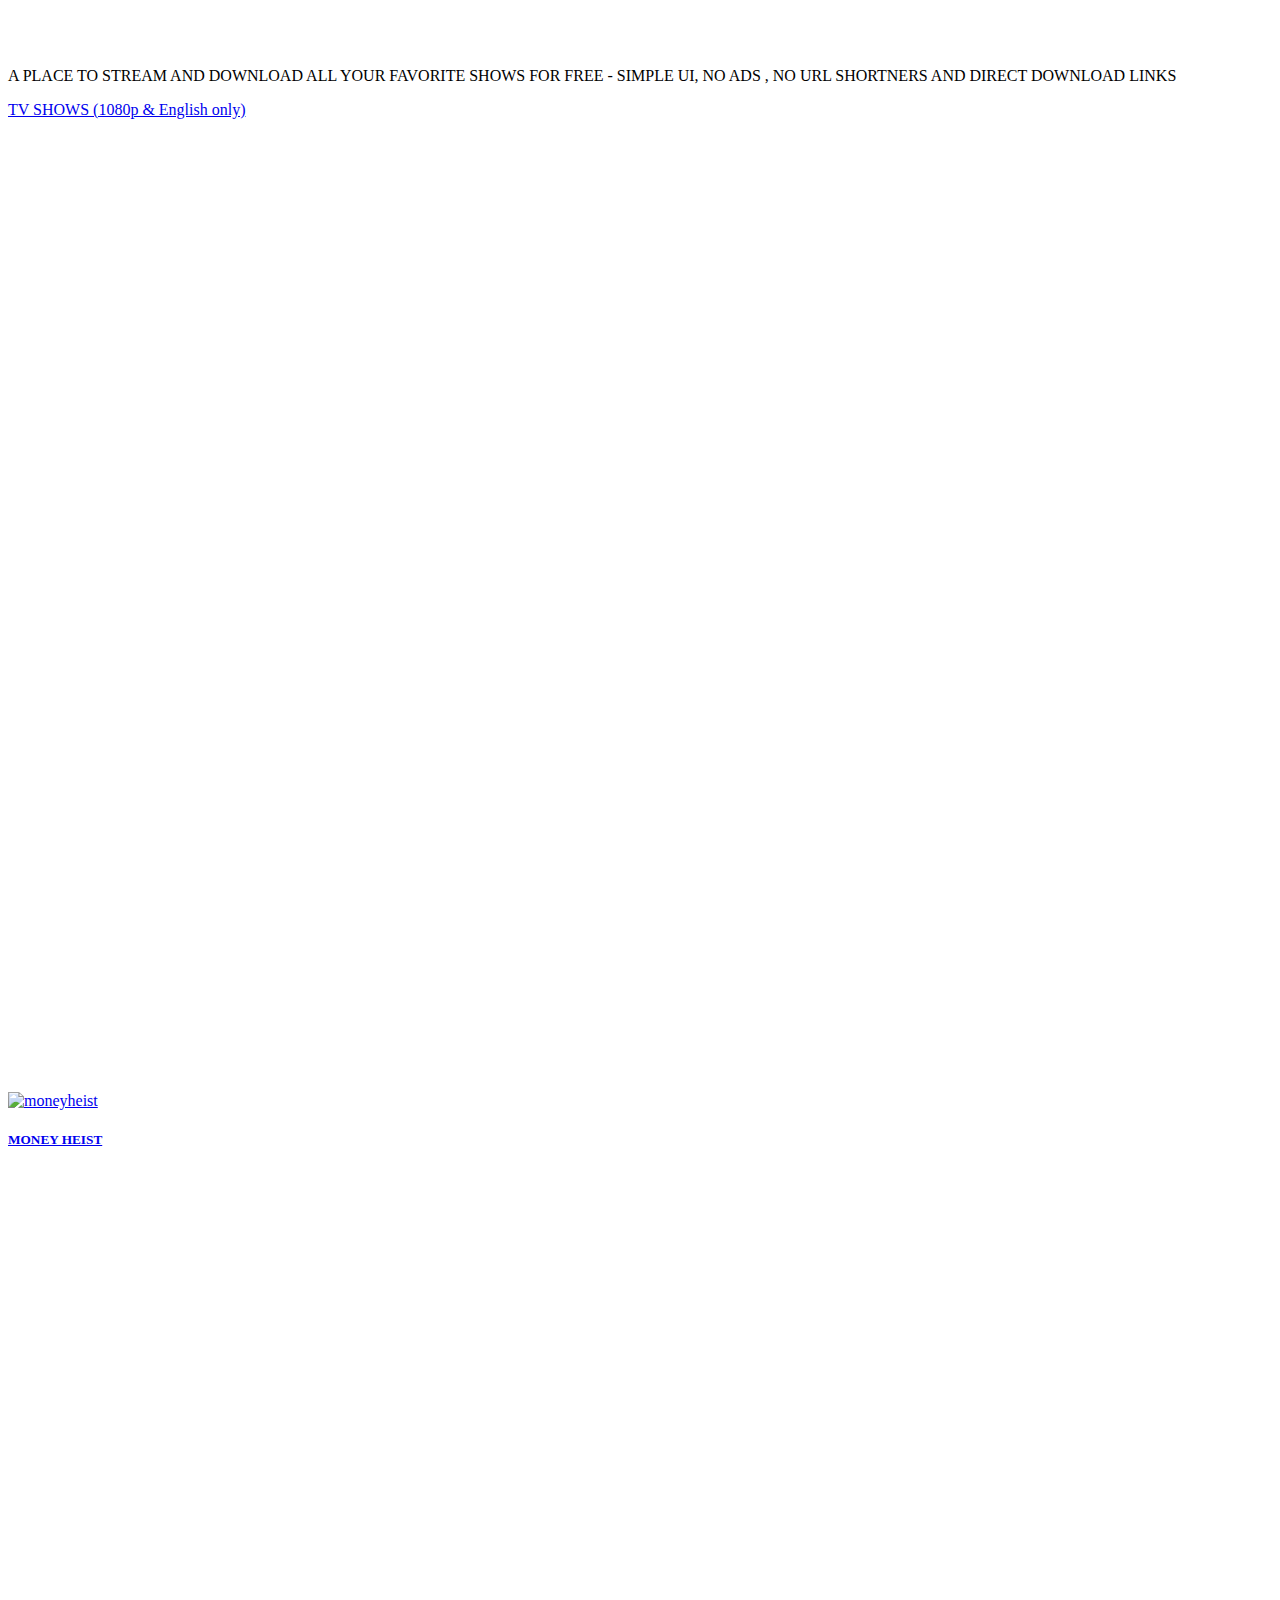
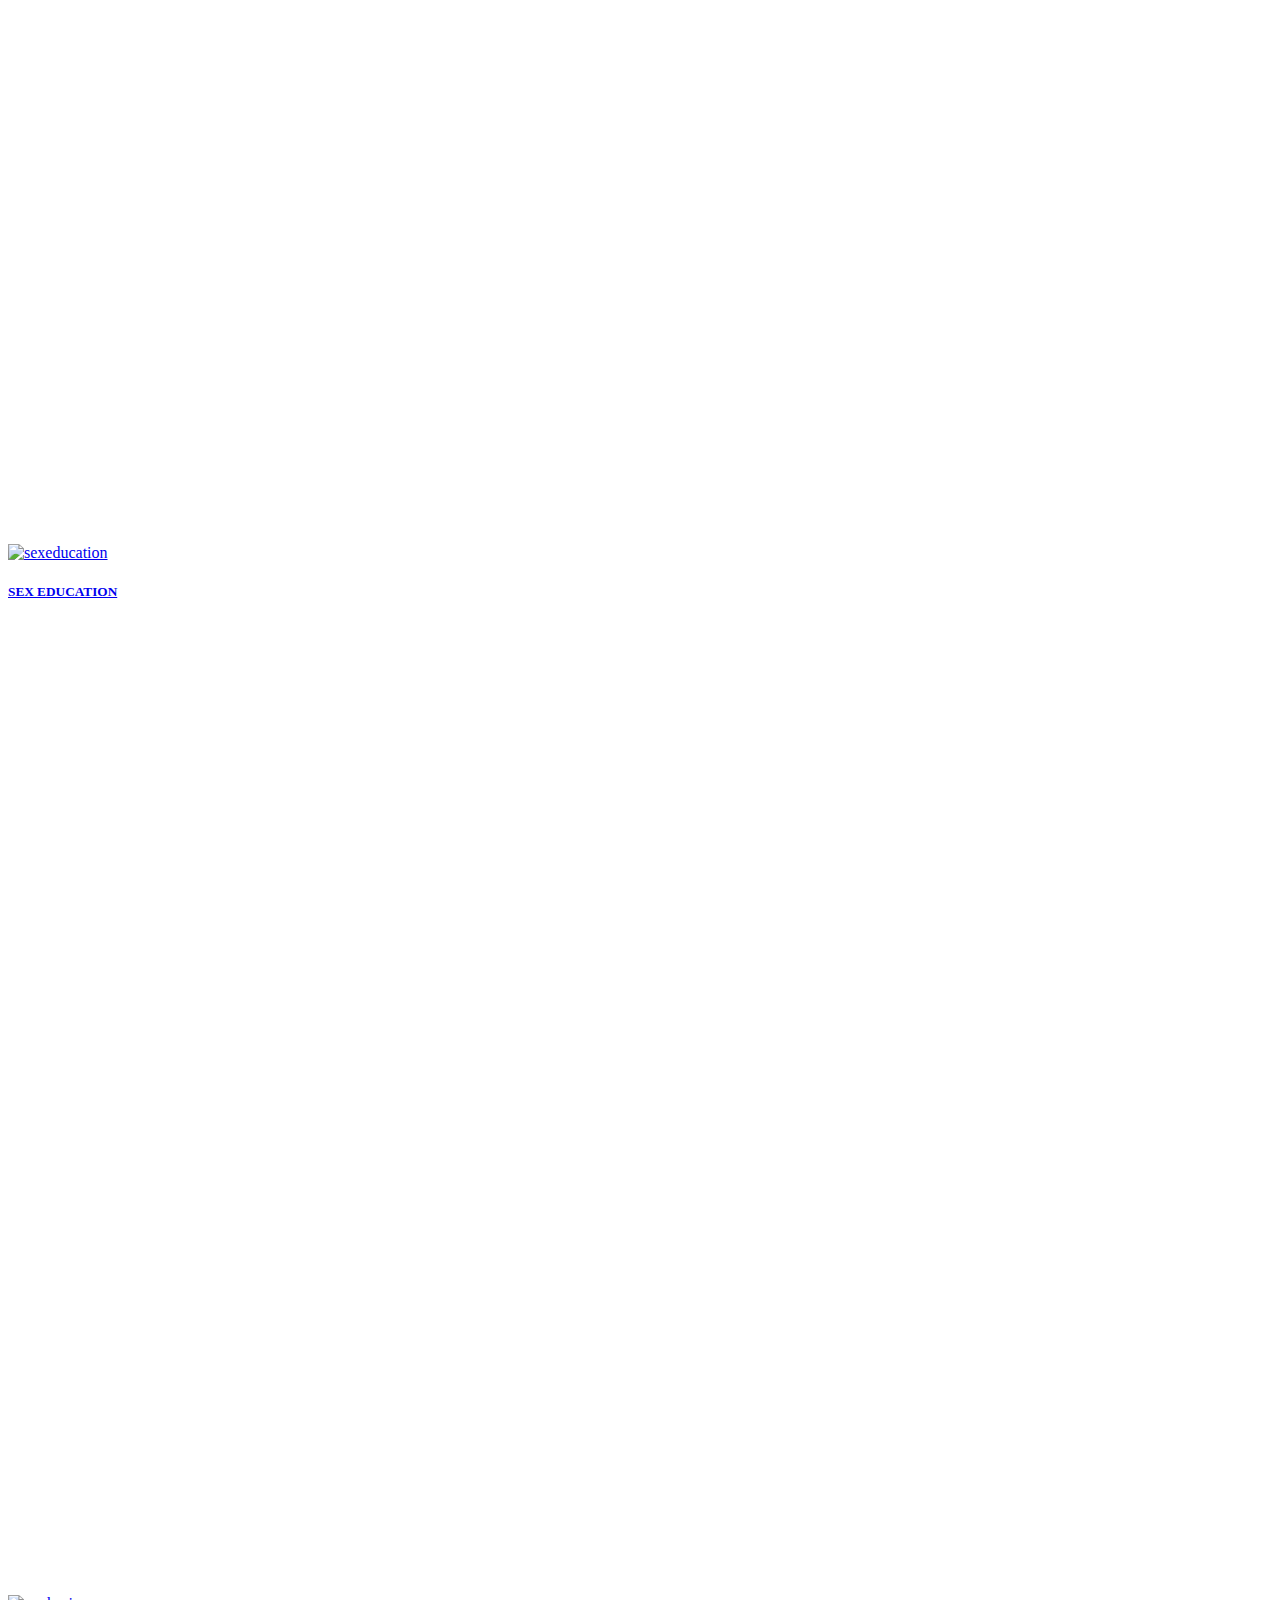
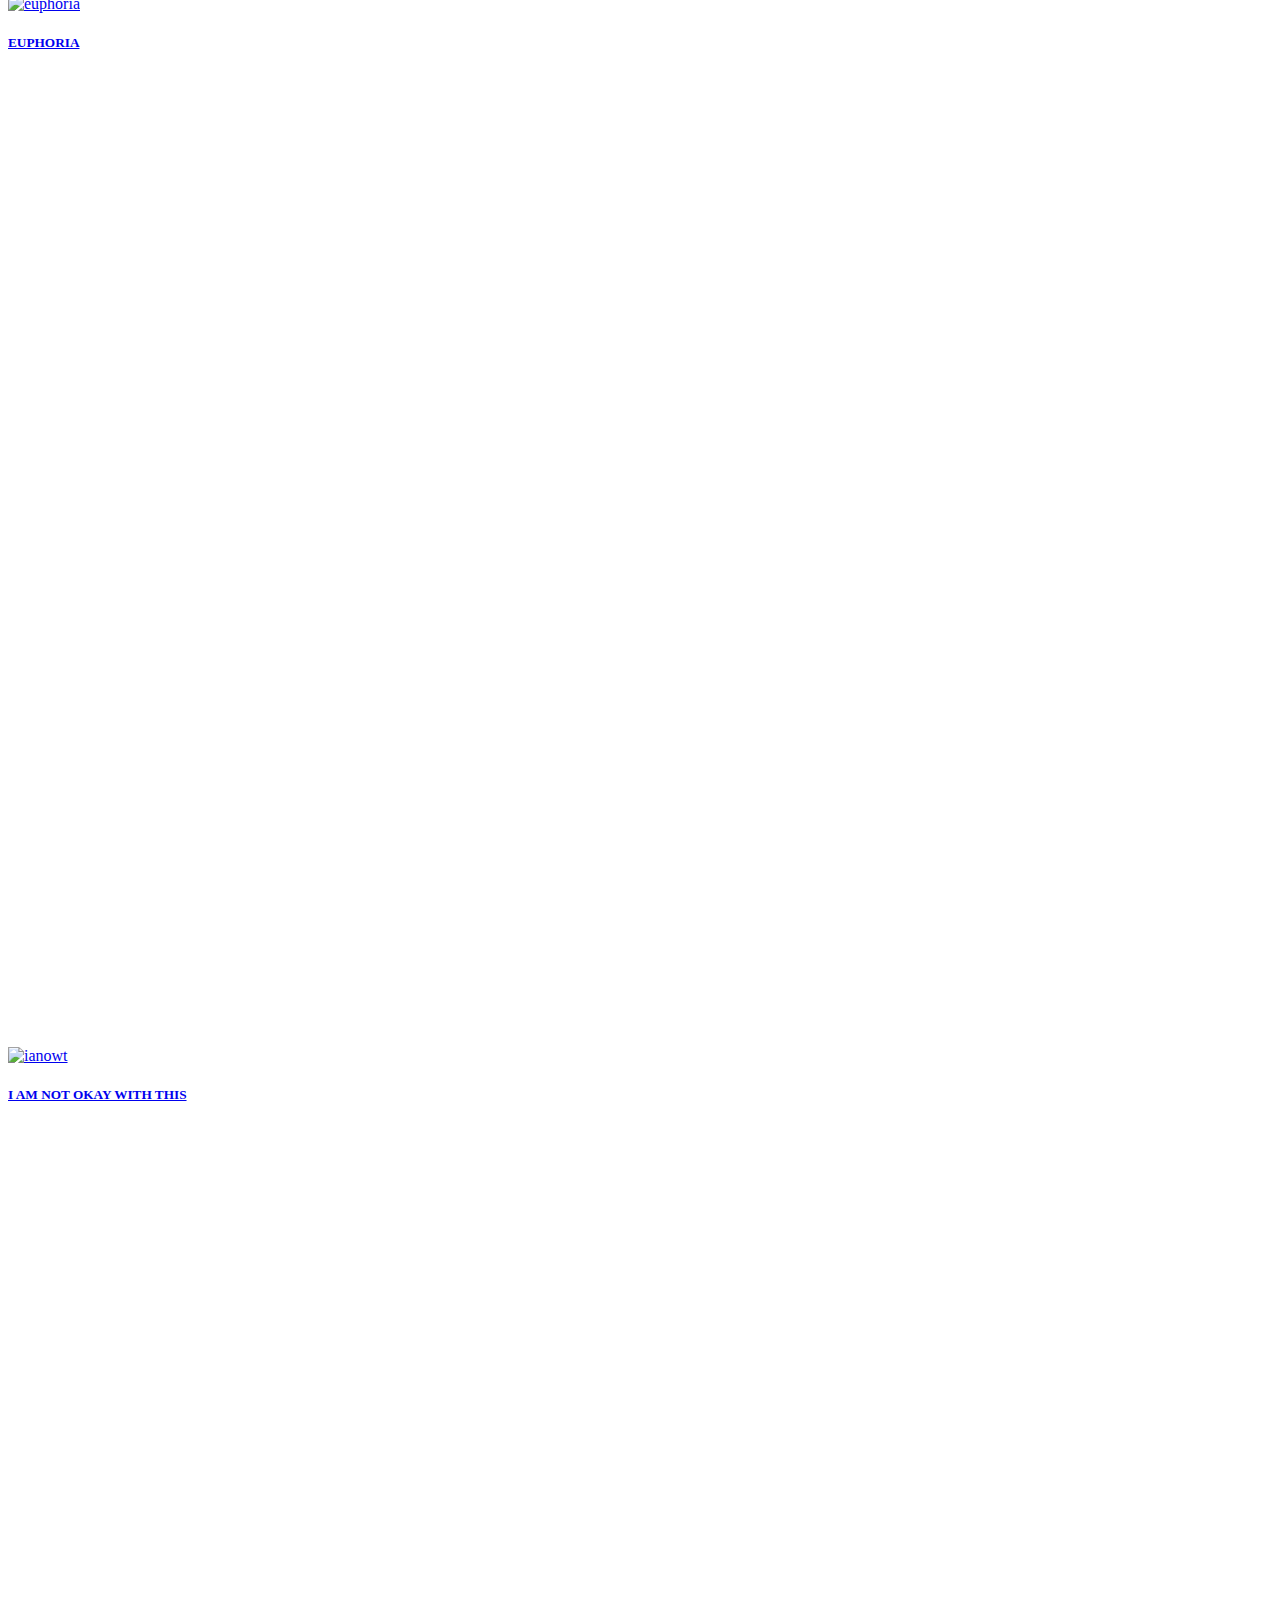
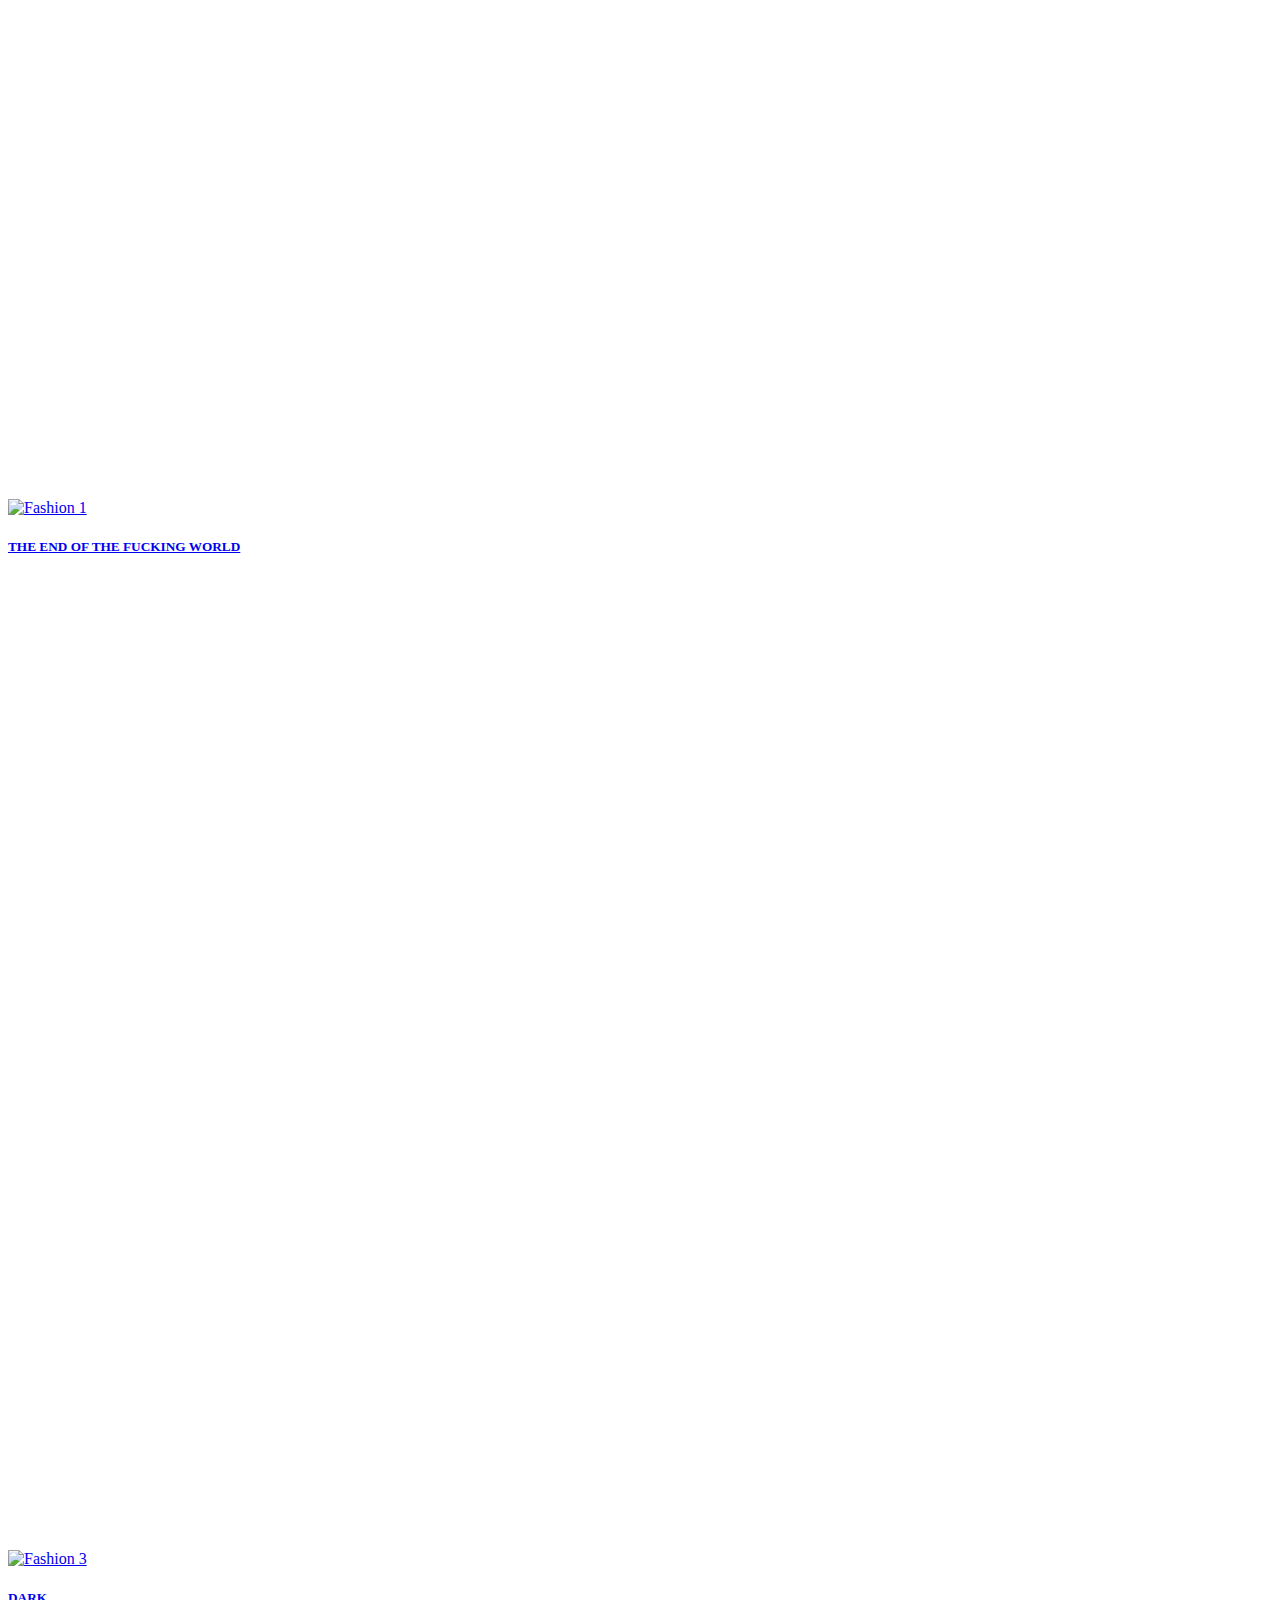
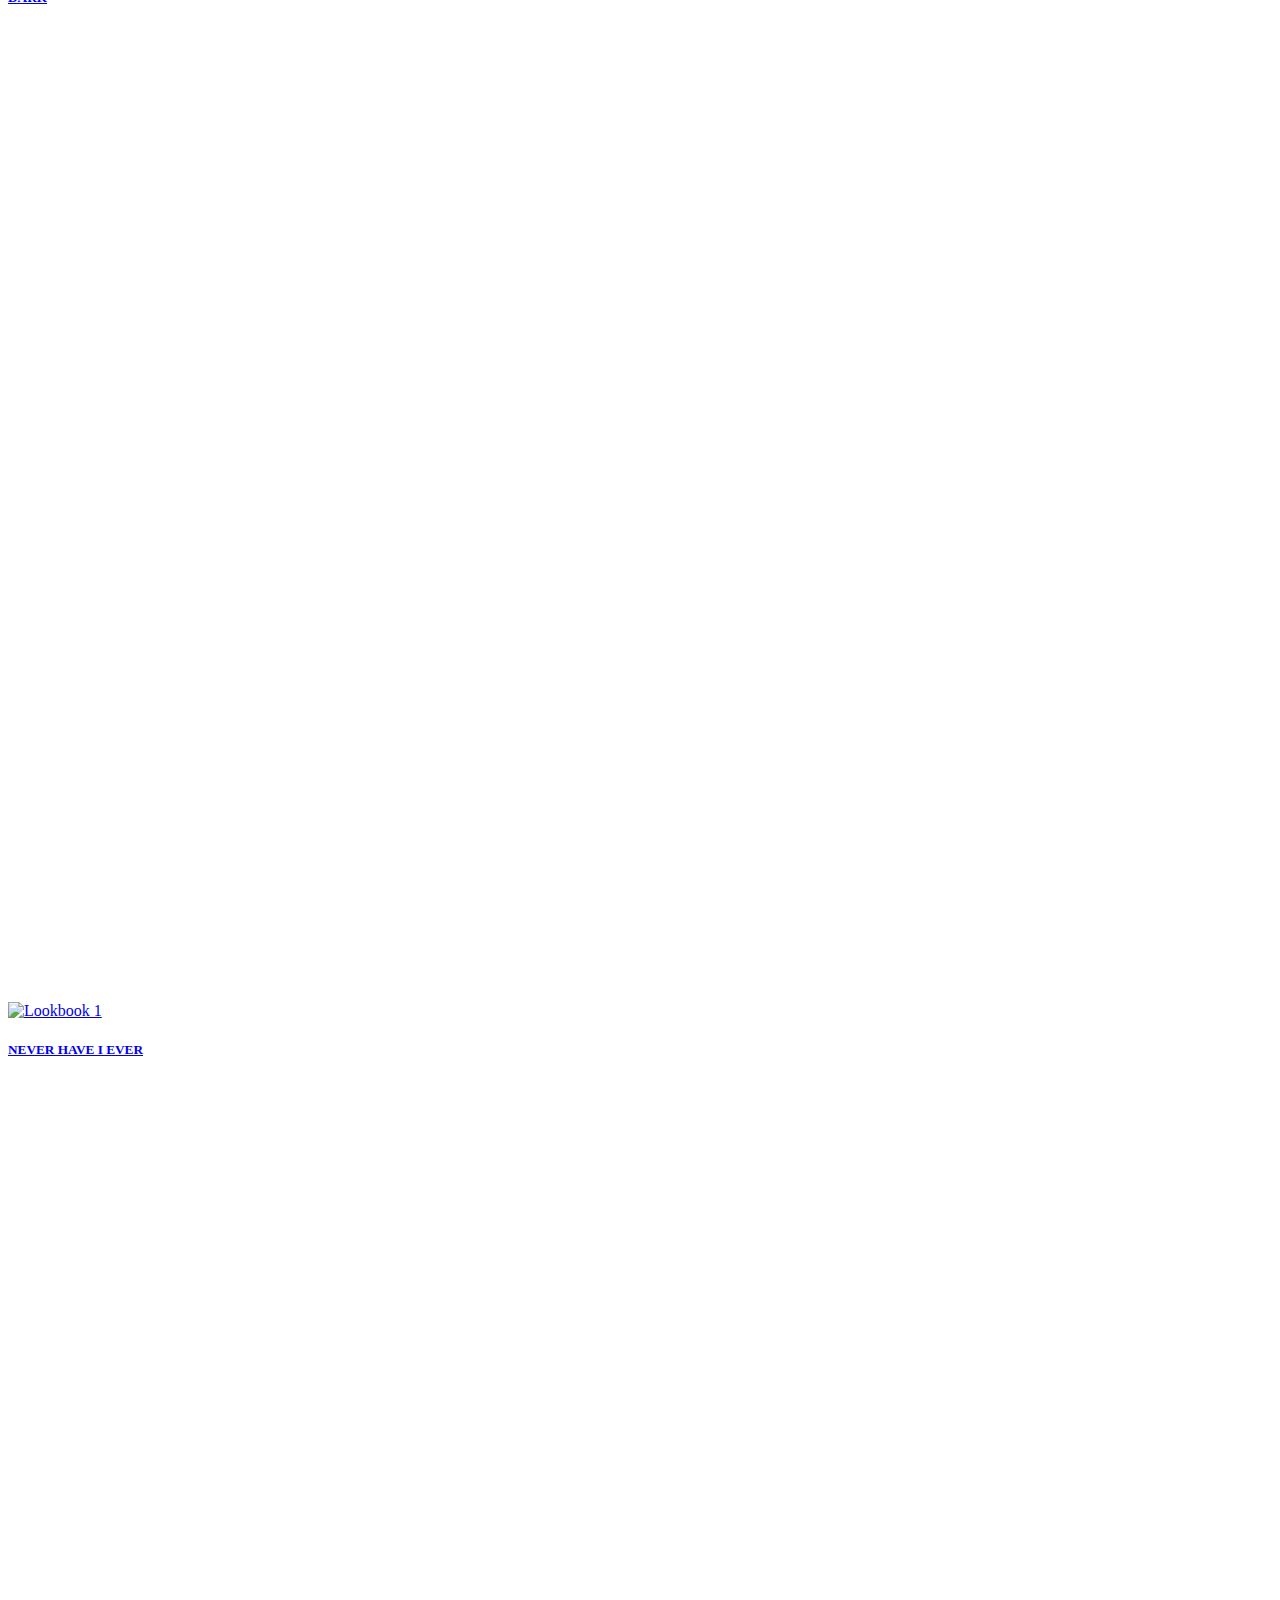
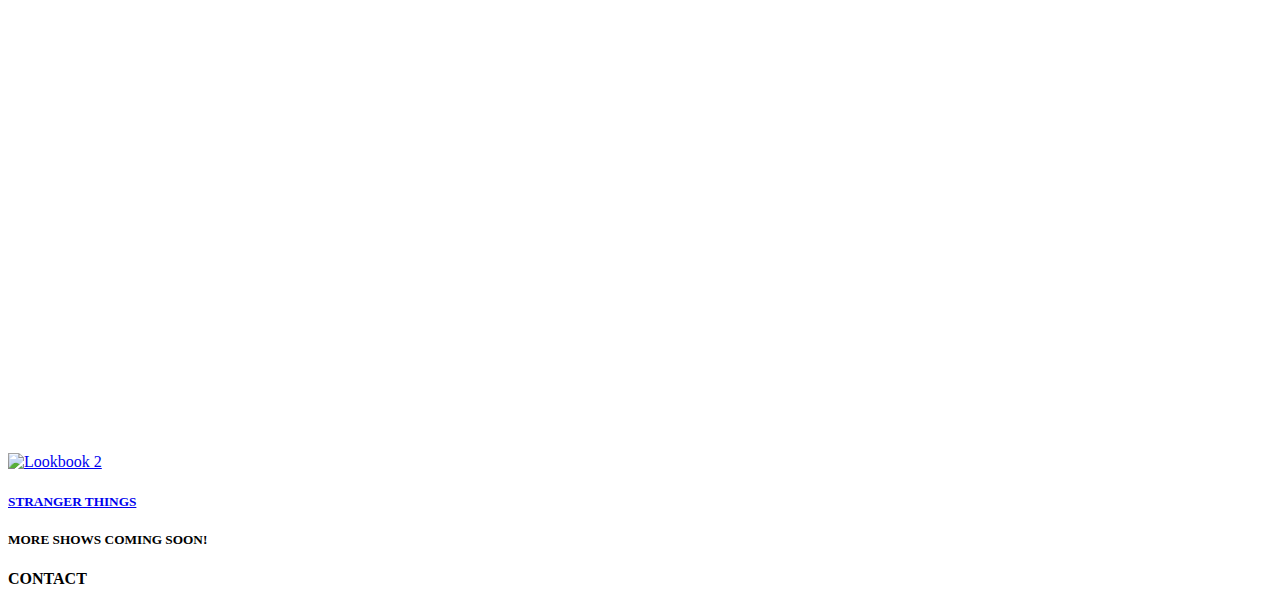
==== index.html @ 89aae4a0 "Add files via upload" ====
<!DOCTYPE html>
<html>
	
<head>
		<meta charset="utf-8">
		<meta http-equiv="X-UA-Compatible" content="IE=edge">
		<title>The TvShowS Site</title>
		<meta name="viewport" content="width=device-width, initial-scale=1, shrink-to-fit=no">

		
		<link href="https://fonts.googleapis.com/css?family=Poppins:400,500,600,700,800" rel="stylesheet" type="text/css">
		<link rel="stylesheet" href="lib/bootstrap/bootstrap.min.css">
		<link rel="stylesheet" href="assets/css/main.min.css">

</head>
	<body>
		<div class="page-wrapper">
			<div id="main">
				<section class="section section-demos text-center container-lg lol">

					<h2 style="color:white">The TvShowS Site</h2>
					<p>A PLACE TO STREAM AND DOWNLOAD ALL YOUR FAVORITE SHOWS FOR FREE - SIMPLE UI, NO ADS , NO URL SHORTNERS AND DIRECT DOWNLOAD LINKS</p>
					
					<div class="demo-filter menu">
						<a href="#adobe" class="active">TV SHOWS (1080p & English only)</a>
					</div>

					<div class="row demos">
						<div class="iso-item   col-lg-3 adobe img">
							<a href="sexeducation.html" target="_blank">
								<img src="assets/images/moneyheist.png" data-oi="assets/images/moneyheist.png" width="500" height="385" class="molla-lz" style="padding-top: 77%" alt="moneyheist">
								<h5>MONEY HEIST</h5>
							</a>
						</div>
						<div class="iso-item col-sm-6 col-md-4 col-lg-3 adobe img">
							<a href="photoshop.html" target="_blank">
								<img src="assets/images/sexeducation.png" data-oi="assets/images/sexeducation.png" width="500" height="385" class="molla-lz" style="padding-top: 77%" alt="sexeducation">
								<h5>SEX EDUCATION</h5>
							</a>
						</div>
						<div class="iso-item col-sm-6 col-md-4 col-lg-3 adobe img">
							<a href="aftereffects.html" target="_blank">
								<img src="assets/images/euphoria.png" data-oi="assets/images/euphoria.png" width="500" height="385" class="molla-lz" style="padding-top: 77%" alt="euphoria">
								<h5>EUPHORIA</h5>
							</a>
						</div>
						<div class="iso-item col-sm-6 col-md-4 col-lg-3 adobe img">
							<a href="lightroom.html" target="_blank">
								<img src="assets/images/images/iamnotokaywiththis.png" data-oi="assets/images/iamnotokaywiththis.png" width="500" height="385" class="molla-lz" style="padding-top: 77%" alt="ianowt">
								<h5>I AM NOT OKAY WITH THIS</h5>
							</a>
						</div>
						<div class="iso-item col-sm-6 col-md-4 col-lg-3 adobe img">
							<a href="illustrator.html" target="_blank">
								<img src="assets/images/fuckingworld.png" data-oi="assets/images/fuckingworld.png" width="500" height="385" class="molla-lz" style="padding-top: 77%" alt="Fashion 1">
								<h5>THE END OF THE FUCKING WORLD</h5>
							</a>
						</div>
		
						<div class="iso-item col-sm-6 col-md-4 col-lg-3 adobe img">
							<a href="animate.html" target="_blank">
								<img src="assets/images/darktest.jpg" data-oi="assets/images/darktest.jpg" width="500" height="385" class="molla-lz" style="padding-top: 77%" alt="Fashion 3">
								<h5>DARK</h5>
							</a>
						</div>
						
						<div class="iso-item col-sm-6 col-md-4 col-lg-3 adobe img ">
							<a href="indesign.html" target="_blank">
								<img src="assets/images/never.jpg" data-oi="assets/images/never.jpg" width="500" height="385" class="molla-lz" style="padding-top: 77%" alt="Lookbook 1">
								<h5>NEVER HAVE I EVER</h5>
							</a>
						</div>
						<div class="iso-item col-sm-6 col-md-4 col-lg-3 adobe img">
							<a href="xd.html" target="_blank">
								<img src="assets/images/strangerthings.jpg" data-oi="assets/images/strangerthings.jpg" width="500" height="385" class="molla-lz" style="padding-top: 77%" alt="Lookbook 2">
								<h5>STRANGER THINGS</h5>
							</a>
						</div>
	

					</div>
					<h5 class="text-load-more">MORE SHOWS COMING SOON!</h5>
				</section>
			
			</div>


			<footer id="footer" class="section section-support section-dark text-center">
				<div class="row">
					</div>
					<h4 style="color:white text-center">CONTACT</h4>
					<div class="col-md-6 text-center text-md-right social-icons">
					</div>
				</div>
			</footer>


        <script type="text/javascript">
			if (top !== window) {
				top.location.href = window.location.href;
			}
			if (window.location.hash) {
				window.location.href = window.location.href.replace(window.location.hash, '');
			}
		</script>

		<script src="lib/jquery/jquery.min.js"></script>
		<script src="lib/jquery.appear/jquery.appear.min.js"></script>
		<script src="lib/jquery.lazyload/jquery.lazyload.min.js"></script>
		<script src="lib/isotope/jquery.isotope.min.js"></script>
		<script src="assets/main.js"></script>


	</body>

</html>
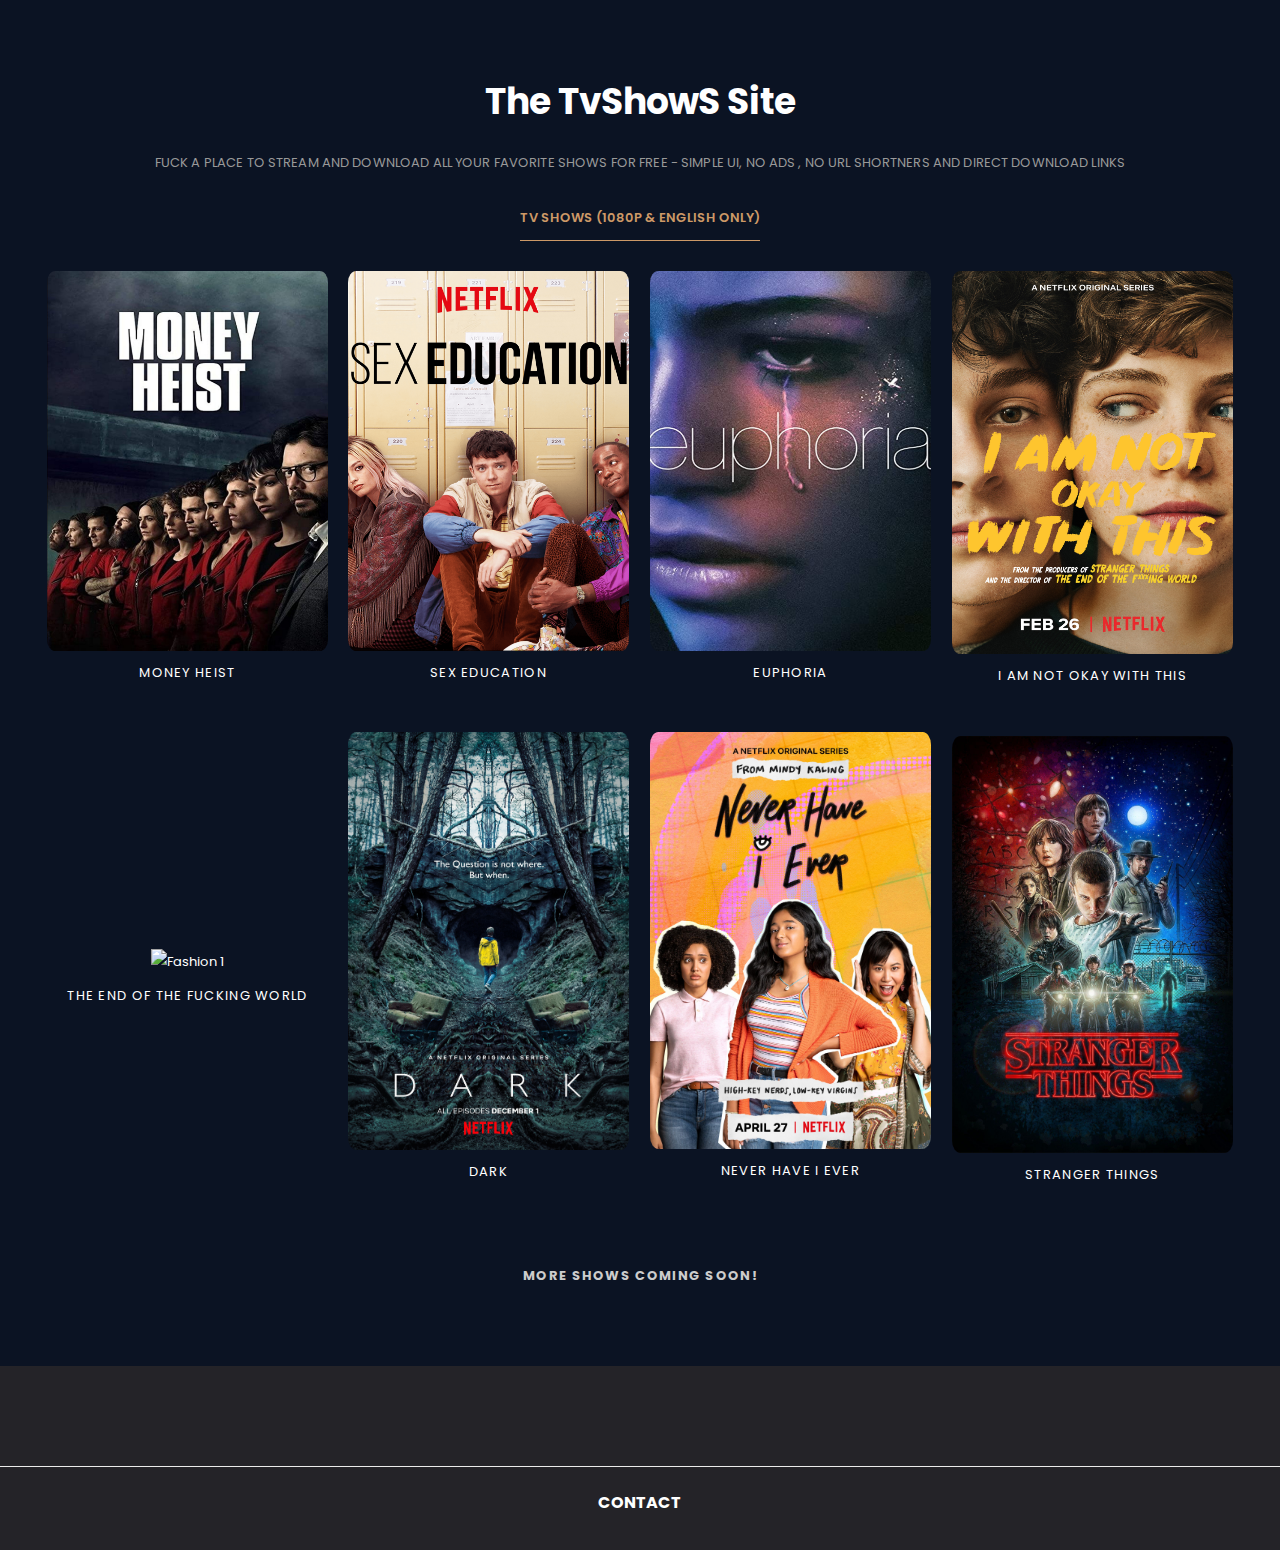
==== commit cbfe393f: "Update index.html" ====
--- a/index.html
+++ b/index.html
@@ -19,7 +19,7 @@
 				<section class="section section-demos text-center container-lg lol">
 
 					<h2 style="color:white">The TvShowS Site</h2>
-					<p>A PLACE TO STREAM AND DOWNLOAD ALL YOUR FAVORITE SHOWS FOR FREE - SIMPLE UI, NO ADS , NO URL SHORTNERS AND DIRECT DOWNLOAD LINKS</p>
+					<p>FUCK A PLACE TO STREAM AND DOWNLOAD ALL YOUR FAVORITE SHOWS FOR FREE - SIMPLE UI, NO ADS , NO URL SHORTNERS AND DIRECT DOWNLOAD LINKS</p>
 					
 					<div class="demo-filter menu">
 						<a href="#adobe" class="active">TV SHOWS (1080p & English only)</a>
@@ -113,4 +113,4 @@
 
 	</body>
 
-</html>+</html>
--- a/assets/css/main.min.css
+++ b/assets/css/main.min.css
@@ -0,0 +1,713 @@
+.container-lg {
+    padding-left: 3.64vw;
+    padding-right: 3.64vw;
+}
+
+.lol {
+    color: #FFFFFF
+}
+h2 {
+    color: #FFFFFF
+}
+
+img {
+    border-radius: 3%;
+    position: relative;
+}
+
+@font-face {
+    font-family: icon;
+    src: url(../fonts/icon51c1.eot?15781584);
+    src: url(../fonts/icon51c1.eot?15781584#iefix) format("embedded-opentype"), url(../fonts/icon51c1.woff2?15781584) format("woff2"), url(../fonts/icon51c1.woff?15781584) format("woff"),
+        url(../fonts/icon51c1.ttf?15781584) format("truetype"), url(../fonts/icon51c1.svg?15781584#icon) format("svg");
+    font-weight: 400;
+    font-style: normal;
+}
+[class*=" icon-"]:before,
+[class^="icon-"]:before {
+    font-family: icon;
+    font-style: normal;
+    font-weight: 400;
+    speak: none;
+    display: inline-block;
+    text-decoration: inherit;
+    width: 1em;
+    text-align: center;
+    font-variant: normal;
+    text-transform: none;
+    line-height: 1em;
+    -webkit-font-smoothing: antialiased;
+    -moz-osx-font-smoothing: grayscale;
+}
+.icon-facebook-f:before {
+    content: "\e803";
+}
+.icon-twitter:before {
+    content: "\e804";
+}
+.icon-instagram:before {
+    content: "\e805";
+}
+.icon-youtube:before {
+    content: "\e806";
+}
+.icon-pinterest:before {
+    content: "\e808";
+}
+.icon-cogs:before {
+    content: "\e809";
+}
+.icon-envelope-open-text:before {
+    content: "\e80a";
+}
+.icon-th:before {
+    content: "\e80b";
+}
+.icon-align-left:before {
+    content: "\e80c";
+}
+.icon-laptop:before {
+    content: "\e80d";
+}
+.icon-fill-drip:before {
+    content: "\e80e";
+}
+.icon-code:before {
+    content: "\e80f";
+}
+.icon-html5:before {
+    content: "\f243";
+}
+.icon-life-saver:before {
+    content: "\f265";
+}
+.icon-shopping-cart:before {
+    content: "\f2fa";
+}
+.icon-star:before {
+    content: "\f318";
+}
+html {
+    font-size: 10px;
+}
+body {
+    font-family: Poppins;
+    font-size: 1.3rem;
+    line-height: 2.5rem;
+    color: #666;
+    margin: 0;
+}
+.btn {
+    display: inline-block;
+    text-transform: uppercase;
+    font-weight: 500;
+    text-decoration: none;
+    font-size: 1.3rem;
+    font-weight: 500;
+    transition: all 0.2s;
+    line-height: 1;
+    padding: 1.2rem 3.3rem;
+    letter-spacing: 0.1em;
+    text-align: center;
+}
+.btn:hover {
+    text-decoration: none;
+}
+.btn i {
+    font-size: 1.6rem;
+    margin-right: 0.3rem;
+}
+.btn-outline {
+    border: 1px solid;
+    color: #222;
+}
+.btn-primary {
+    border-color: #cd9967;
+}
+.btn-primary:hover {
+    background-color: #cd9967;
+    color: #fff;
+}
+.d-flex {
+    display: flex;
+    justify-content: space-between;
+}
+.position-relative {
+    position: relative;
+}
+.position-absolute {
+    position: absolute;
+}
+.bottom-0 {
+    bottom: 0;
+}
+.left-0 {
+    left: 0;
+}
+.h-100 {
+    height: 100%;
+}
+.w-100 {
+    width: 100%;
+}
+.overflow-hidden {
+    overflow: hidden;
+}
+.fw-400 {
+    font-weight: 400;
+}
+img {
+    max-width: 100%;
+    height: auto;
+}
+ul {
+    list-style: none;
+    padding: 0;
+}
+h1,
+h2,
+h3 {
+    letter-spacing: -0.025em;
+    color: #222;
+    margin: 0 0 0.75em;
+    font-weight: 700;
+}
+h4 {
+    color: #222;
+    letter-spacing: -0.01em;
+    margin: 0 0 0.6em;
+    font-size: 1.6rem;
+    line-height: 1.4;
+    font-weight: 700;
+}
+p {
+    letter-spacing: 0.01em;
+    font-size: 1.3rem;
+    color: #999;
+    margin: 0 0 2rem;
+}
+.text-center {
+    text-align: center;
+}
+h1,
+h2 {
+    font-size: 3.6rem;
+}
+p.sub-title {
+    line-height: 1.5385em;
+}
+h5 {
+    font-size: 1.3rem;
+    letter-spacing: 0.1em;
+    line-height: 2rem;
+}
+a {
+    color: inherit;
+}
+a:active,
+a:focus,
+a:hover {
+    color: #cd9967;
+    text-decoration: none;
+}
+.section {
+    padding-top: 8rem;
+    padding-bottom: 8rem;
+}
+img.molla-lz {
+    height: 0;
+    background: #fff;
+}
+img.molla-lz[data-oi*=".png"] {
+    background: 0 0;
+}
+#header {
+    position: absolute;
+    top: 0;
+    left: 0;
+    right: 0;
+    z-index: 99;
+}
+#header > div {
+    display: flex;
+    align-items: center;
+    padding-top: 2.4rem;
+    padding-bottom: 2.4rem;
+}
+#header .header-left,
+#header .header-right {
+    flex: 1;
+    display: flex;
+    align-items: center;
+}
+#header .btn-outline {
+    color: #fff;
+}
+#header .header-right {
+    justify-content: flex-end;
+}
+.menu {
+    display: flex;
+    flex-wrap: wrap;
+    list-style: none;
+    margin-bottom: 0;
+}
+.menu a {
+    text-transform: uppercase;
+    font-weight: 600;
+    padding: 10px 0;
+    margin: 0 20px;
+    display: block;
+    color: #999;
+    border-bottom: 1px solid transparent;
+    transition: border-bottom-color 0.25s;
+}
+.menu a:hover,
+.menu li.active > a {
+    border-bottom-color: #cd9967;
+    color: #cd9967;
+    text-decoration: none;
+}
+#header .logo {
+    min-width: 8rem;
+}
+.mobile-menu-toggler {
+    display: none;
+    padding: 0.2rem;
+}
+.mobile-menu-toggler i {
+    width: 24px;
+    height: 20px;
+    display: inline-block;
+    border-top: 1px solid #cd9967;
+    border-bottom: 1px solid #cd9967;
+    display: flex;
+    align-items: center;
+}
+.mobile-menu-toggler i:before {
+    content: "";
+    display: inline-block;
+    width: 24px;
+    height: 1px;
+    background: #cd9967;
+}
+.mobile-menu-container {
+    position: fixed;
+    left: -280px;
+    top: 0;
+    bottom: 0;
+    z-index: 1001;
+    background-color: #333;
+    width: 100%;
+    max-width: 280px;
+    overflow-y: scroll;
+    -webkit-box-shadow: 0.1rem 0 0.6rem 0 rgba(51, 51, 51, 0.5);
+    box-shadow: 0.1rem 0 0.6rem 0 rgba(51, 51, 51, 0.5);
+    will-change: transform;
+    visibility: hidden;
+    font-size: 1.2rem;
+    line-height: 1.5;
+    transition: all 0.4s;
+}
+.mmenu-active .mobile-menu-container {
+    visibility: visible;
+    transform: translateX(280px);
+}
+.mobile-menu-wrapper {
+    position: relative;
+    padding: 4.2rem 0;
+}
+.mobile-menu-close {
+    display: -webkit-box;
+    display: -ms-flexbox;
+    display: flex;
+    -ms-flex-align: center;
+    align-items: center;
+    -ms-flex-pack: center;
+    justify-content: center;
+    width: 3rem;
+    height: 3rem;
+    position: absolute;
+    top: 0.7rem;
+    right: 1rem;
+    padding: 0;
+    z-index: 9;
+    cursor: pointer;
+    font-size: 1.6rem;
+    line-height: 1;
+    color: #fff;
+    transition: color 0.35s;
+}
+.mobile-menu-close:focus,
+.mobile-menu-close:hover {
+    color: #c96;
+}
+.mobile-menu-close .icon-close {
+    display: inline-block;
+    position: relative;
+    font-size: 3rem;
+    transform: rotate(45deg);
+}
+.mobile-menu-close .icon-close:before {
+    content: "+";
+}
+.mobile-menu-overlay {
+    display: block;
+    position: fixed;
+    left: 0;
+    top: 0;
+    bottom: 0;
+    right: 0;
+    background-color: rgba(25, 25, 25, 0.25);
+    z-index: 1000;
+    -webkit-transition: all 0.4s;
+    transition: all 0.4s;
+    visibility: hidden;
+    opacity: 0;
+}
+.mmenu-active .mobile-menu-overlay {
+    visibility: visible;
+    opacity: 1;
+}
+.mobile-nav {
+    padding: 0;
+    margin: 0 0 2.5rem;
+}
+.mobile-menu {
+    margin: 0;
+    padding: 0;
+    list-style: none;
+}
+.mobile-menu > li > a {
+    text-transform: uppercase;
+}
+.mobile-menu li {
+    display: block;
+    position: relative;
+}
+.mobile-menu li a {
+    position: relative;
+    display: block;
+    padding: 1rem 4.5rem 1rem 2rem;
+    color: #fff;
+    border-bottom: 0.1rem solid rgba(255, 255, 255, 0.08);
+}
+.mobile-menu li a:focus,
+.mobile-menu li a:hover {
+    color: #c96;
+    text-decoration: none;
+    outline: 0 !important;
+}
+.mobile-menu li.active > a,
+.mobile-menu li.open > a {
+    color: #c96;
+}
+.section-dark h1,
+.section-dark h2,
+.section-dark h3,
+.section-dark h4 {
+    color: #fff;
+}
+section.banner {
+    overflow: hidden;
+    position: relative;
+}
+section.banner img {
+    min-height: 115vh;
+    object-fit: cover;
+    width: auto;
+}
+section.banner .banner-text {
+    position: absolute;
+    left: 21%;
+    top: 45%;
+    max-width: 23%;
+    transform: translateY(-50%);
+}
+section.banner h5 {
+    color: #ccc;
+    font-weight: 400;
+}
+section.banner .btn {
+    color: #fff;
+}
+.demo-filter.menu {
+    display: block;
+    margin-bottom: 3rem;
+}
+.menu a {
+    display: inline-block;
+}
+.demos h5 {
+    text-transform: uppercase;
+    font-weight: 400;
+    margin: 1.2rem 0 2rem;
+}
+.demos h5 span {
+    color: #ccc;
+}
+.section-demos {
+    background: #0b1323;
+}
+.section-demos .text-load-more {
+    text-transform: uppercase;
+    color: #ccc;
+    margin: 3rem 0 0;
+}
+.demos .iso-item {
+    margin-bottom: 3rem;
+}
+.demos .iso-item > a {
+    display: block;
+    transition: transform 0.25s;
+}
+.demos .iso-item:hover > a {
+    transform: translateY(-2rem);
+}
+.section-demos .menu a {
+    color: #222;
+}
+.section-demos .menu a.active {
+    border-bottom-color: #cd9967;
+}
+.section-demos .menu a:hover {
+    border-bottom-color: transparent;
+}
+.section-demos .menu a.active,
+.section-demos .menu a:hover {
+    color: #cd9967;
+}
+.divider-line {
+    margin-top: 4rem;
+}
+.divider-line > div {
+    border-bottom: 1px solid #ebebeb;
+}
+.divider-line [class*="col-"] {
+    border-right: 1px solid #ebebeb;
+}
+.icon-box {
+    padding: 4rem 1rem 5rem;
+}
+.icon-box i {
+    font-size: 1.8rem;
+    color: #cd9967;
+    margin-bottom: 2rem;
+    display: block;
+}
+.section-elements .img-box {
+    border: 1px solid #ebebeb;
+    padding: 3.5rem 1rem 3rem;
+    margin-bottom: 3rem;
+    transition: box-shadow 0.25s;
+}
+.section-elements .img-box h5 {
+    text-transform: uppercase;
+    font-size: 1.3rem;
+    font-weight: 400;
+    color: #666;
+    margin: 0;
+    text-align: center;
+    letter-spacing: 0.1em;
+    white-space: nowrap;
+    overflow: hidden;
+    text-overflow: ellipsis;
+}
+.section-elements .img-box i {
+    background: url(../images/demos-img/elements.png) no-repeat;
+    display: block;
+    margin: 0 auto 2rem;
+    width: 100px;
+    height: 50px;
+    transition: background 0.25s;
+}
+.section-elements .img-box:hover {
+    box-shadow: 0 5px 20px 0 rgba(0, 0, 0, 0.05);
+}
+.section-elements .img-box .img-accordions {
+    background-position: 0 0;
+}
+.section-elements .img-box:hover .img-accordions {
+    background-position: -100px 0;
+}
+.section-elements .img-box .img-banners {
+    background-position: -200px 0;
+}
+.section-elements .img-box:hover .img-banners {
+    background-position: -300px 0;
+}
+.section-elements .img-box .img-blog-posts {
+    background-position: -400px 0;
+}
+.section-elements .img-box:hover .img-blog-posts {
+    background-position: -500px 0;
+}
+.section-elements .img-box .img-buttons {
+    background-position: -600px 0;
+}
+.section-elements .img-box:hover .img-buttons {
+    background-position: -700px 0;
+}
+.section-elements .img-box .img-cta {
+    background-position: -800px 0;
+}
+.section-elements .img-box:hover .img-cta {
+    background-position: -900px 0;
+}
+.section-elements .img-box .img-icon-boxes {
+    background-position: -1000px 0;
+}
+.section-elements .img-box:hover .img-icon-boxes {
+    background-position: -1100px 0;
+}
+.section-elements .img-box .img-portfolio {
+    background-position: -1200px 0;
+}
+.section-elements .img-box:hover .img-portfolio {
+    background-position: -1300px 0;
+}
+.section-elements .img-box .img-product-categories {
+    background-position: -1400px 0;
+}
+.section-elements .img-box:hover .img-product-categories {
+    background-position: -1500px 0;
+}
+.section-elements .img-box .img-products {
+    background-position: -1600px 0;
+}
+.section-elements .img-box:hover .img-products {
+    background-position: -1700px 0;
+}
+.section-elements .img-box .img-tabs {
+    background-position: -1800px 0;
+}
+.section-elements .img-box:hover .img-tabs {
+    background-position: -1900px 0;
+}
+.section-elements .img-box .img-testimonials {
+    background-position: -2000px 0;
+}
+.section-elements .img-box:hover .img-testimonials {
+    background-position: -2100px 0;
+}
+.section-elements .img-box .img-titles {
+    background-position: -2200px 0;
+}
+.section-elements .img-box:hover .img-titles {
+    background-position: -2300px 0;
+}
+.section-elements .img-box .img-typography {
+    background-position: -2400px 0;
+}
+.section-elements .img-box:hover .img-typography {
+    background-position: -2500px 0;
+}
+.section-elements .img-box .img-video {
+    background-position: -2600px 0;
+}
+.section-elements .img-box:hover .img-video {
+    background-position: -2700px 0;
+}
+.section-support {
+    background-color: #242328;
+    padding-top: 10rem;
+}
+.section-support .container {
+    background-repeat: no-repeat;
+    background-size: auto;
+    background-position: center top;
+    padding-top: 9rem;
+}
+.section-support h2 span {
+    display: block;
+}
+.star-rating {
+    font-size: 16px;
+    color: #c96;
+}
+.star-rating i {
+    margin: 0 0.8rem;
+}
+#footer {
+    padding-bottom: 2.5rem;
+    color: #999;
+}
+#footer:before {
+    content: "";
+    display: block;
+    border-top: 1px solid #ebebeb;
+    margin-bottom: 2.5rem;
+}
+#footer .copyright a {
+    text-decoration: underline;
+}
+.social-icons a {
+    display: inline-block;
+    width: 2rem;
+    height: 2rem;
+    line-height: 2rem;
+}
+.social-icons a:not(:last-child) {
+    margin-right: 1rem;
+}
+.social-icons .icon-facebook-f {
+    color: #8f79ed;
+}
+.social-icons .icon-twitter {
+    color: #79c8ed;
+}
+.social-icons .icon-instagram {
+    color: #dd6d9a;
+}
+.social-icons .icon-youtube {
+    color: #e66262;
+}
+.social-icons .icon-pinterest {
+    color: #e66262;
+}
+@media (min-width: 992px) {
+    .col-lg-1-5 {
+        -ms-flex: 0 0 20%;
+        max-width: 20%;
+    }
+}
+@media (max-width: 1365px) {
+    section.banner .banner-text {
+        max-width: 28%;
+        left: 17%;
+    }
+}
+@media (max-width: 1139px) {
+    section.banner .banner-text {
+        max-width: 34%;
+        left: 8%;
+    }
+}
+@media (max-width: 991px) {
+    #header .menu {
+        display: none;
+    }
+    .mobile-menu-toggler {
+        display: inline-block;
+    }
+    section.banner .banner-text {
+        max-width: 42%;
+        left: 3%;
+    }
+}
+@media (max-width: 701px) {
+    .section-dark h1 {
+        font-size: 2.2rem;
+    }
+}
+@media (max-width: 575px) {
+    html {
+        font-size: 9px;
+    }
+    .section-support .container {
+        background-size: contain;
+    }
+    #header .btn {
+        display: none;
+    }
+}
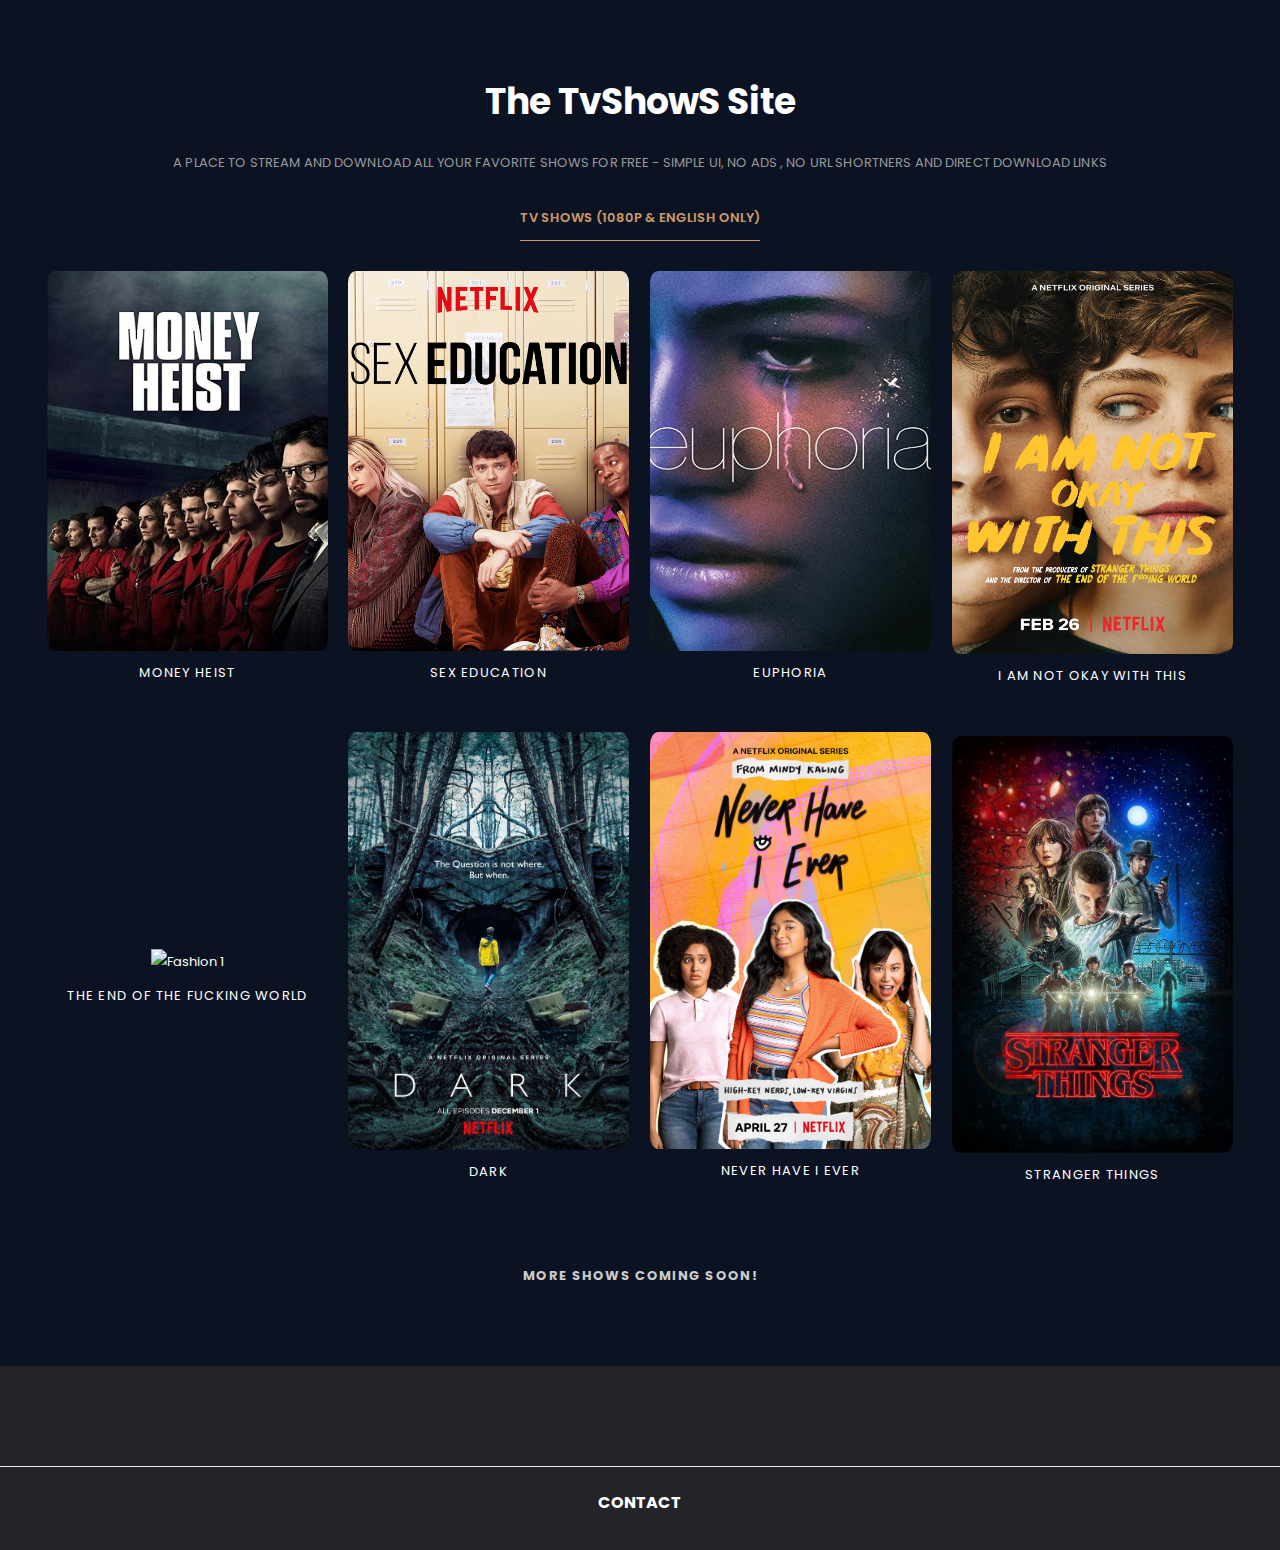
==== commit 2f35fe81: "Update index.html" ====
--- a/index.html
+++ b/index.html
@@ -19,7 +19,7 @@
 				<section class="section section-demos text-center container-lg lol">
 
 					<h2 style="color:white">The TvShowS Site</h2>
-					<p>FUCK A PLACE TO STREAM AND DOWNLOAD ALL YOUR FAVORITE SHOWS FOR FREE - SIMPLE UI, NO ADS , NO URL SHORTNERS AND DIRECT DOWNLOAD LINKS</p>
+					<p> A PLACE TO STREAM AND DOWNLOAD ALL YOUR FAVORITE SHOWS FOR FREE - SIMPLE UI, NO ADS , NO URL SHORTNERS AND DIRECT DOWNLOAD LINKS</p>
 					
 					<div class="demo-filter menu">
 						<a href="#adobe" class="active">TV SHOWS (1080p & English only)</a>
